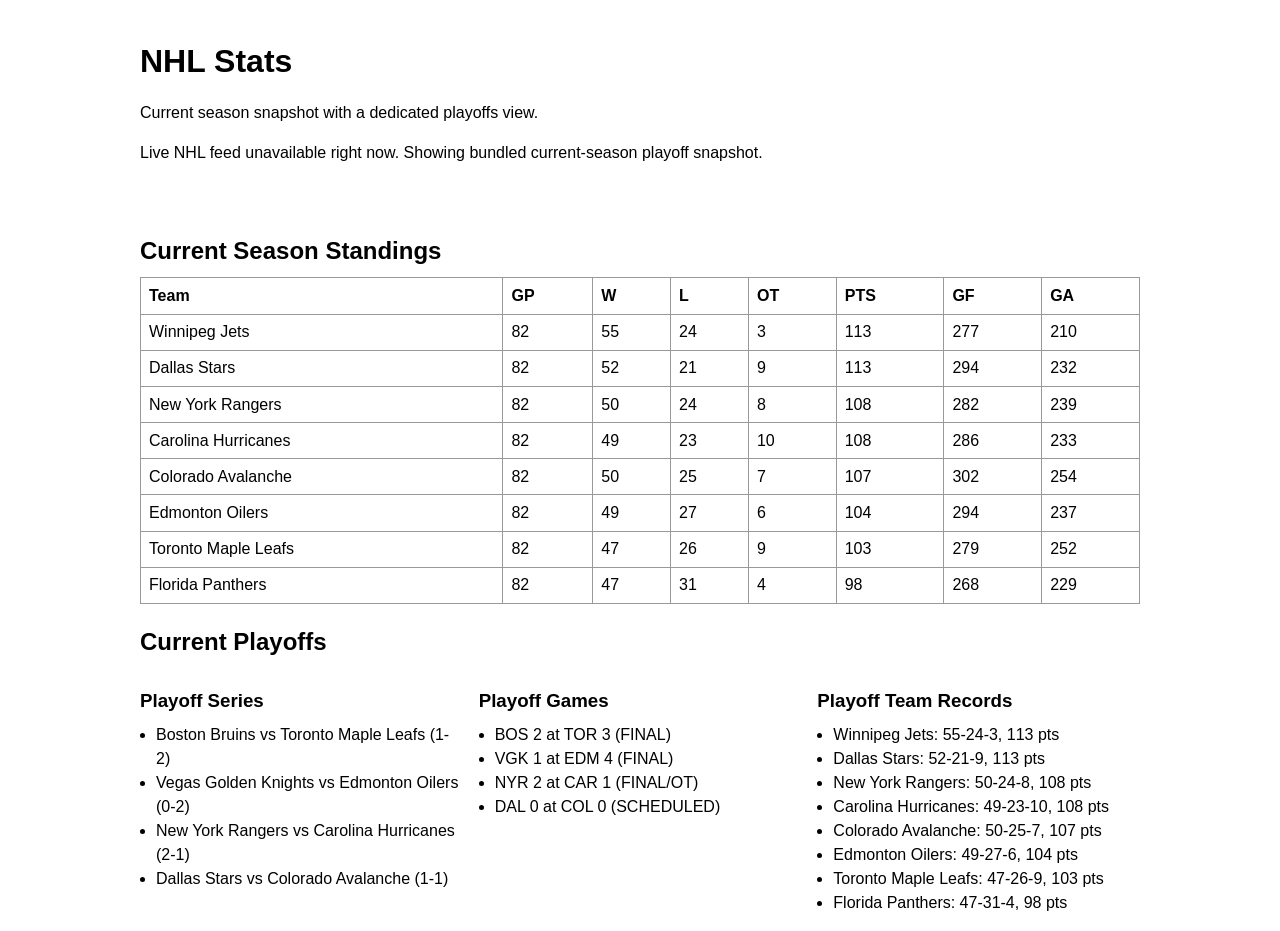
==== index.html @ 1394a2f4 "Add NHL stats homepage with dedicated playoffs section and offline fallback Agent-Logs-Url: https://" ====
<!DOCTYPE html>
<html lang="en">
<head>
  <meta charset="UTF-8" />
  <meta name="viewport" content="width=device-width, initial-scale=1.0" />
  <title>NHL Stats</title>
  <link rel="stylesheet" href="/styles.css" />
</head>
<body>
  <header>
    <h1>NHL Stats</h1>
    <p>Current season snapshot with a dedicated playoffs view.</p>
    <p id="last-updated" aria-live="polite">Loading latest data...</p>
  </header>

  <main>
    <section>
      <h2>Current Season Standings</h2>
      <div class="table-wrap">
        <table aria-label="Current NHL standings">
          <thead>
            <tr>
              <th>Team</th>
              <th>GP</th>
              <th>W</th>
              <th>L</th>
              <th>OT</th>
              <th>PTS</th>
              <th>GF</th>
              <th>GA</th>
            </tr>
          </thead>
          <tbody id="standings-body">
            <tr><td colspan="8">Loading standings...</td></tr>
          </tbody>
        </table>
      </div>
    </section>

    <section>
      <h2>Current Playoffs</h2>
      <div class="playoff-grid">
        <article>
          <h3>Playoff Series</h3>
          <ul id="playoff-series-list">
            <li>Loading playoff series...</li>
          </ul>
        </article>

        <article>
          <h3>Playoff Games</h3>
          <ul id="playoff-games-list">
            <li>Loading playoff games...</li>
          </ul>
        </article>

        <article>
          <h3>Playoff Team Records</h3>
          <ul id="playoff-records-list">
            <li>Loading playoff records...</li>
          </ul>
        </article>
      </div>
    </section>
  </main>

  <script src="/script.js" defer></script>
</body>
</html>
---- styles.css ----
:root {
  color-scheme: light dark;
  font-family: Arial, Helvetica, sans-serif;
}

body {
  margin: 0;
  line-height: 1.5;
}

header,
main {
  max-width: 1000px;
  margin: 0 auto;
  padding: 1rem;
}

h1,
h2,
h3 {
  margin-bottom: 0.5rem;
}

.table-wrap {
  overflow-x: auto;
}

table {
  width: 100%;
  border-collapse: collapse;
}

th,
td {
  border: 1px solid #999;
  padding: 0.35rem 0.5rem;
  text-align: left;
}

.playoff-grid {
  display: grid;
  gap: 1rem;
  grid-template-columns: repeat(auto-fit, minmax(250px, 1fr));
}

ul {
  margin: 0;
  padding-left: 1rem;
}
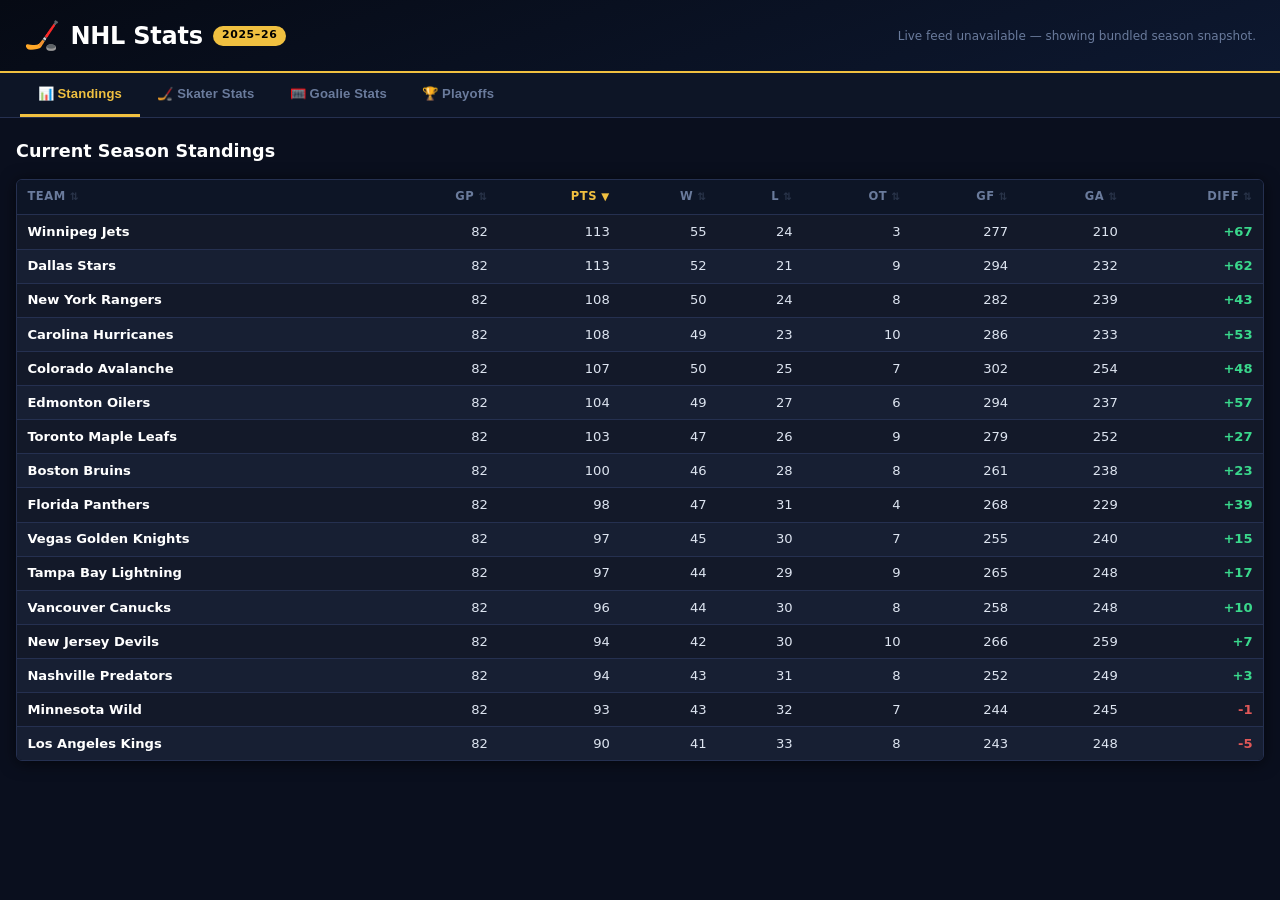
==== commit 1375e795: "feat: NHL Stats 2026 UI redesign + skater/goalie stats with sortable tables Agent-Logs-Url: https://" ====
--- a/index.html
+++ b/index.html
@@ -3,65 +3,178 @@
 <head>
   <meta charset="UTF-8" />
   <meta name="viewport" content="width=device-width, initial-scale=1.0" />
-  <title>NHL Stats</title>
+  <title>NHL Stats 2026</title>
   <link rel="stylesheet" href="/styles.css" />
 </head>
 <body>
   <header>
-    <h1>NHL Stats</h1>
-    <p>Current season snapshot with a dedicated playoffs view.</p>
-    <p id="last-updated" aria-live="polite">Loading latest data...</p>
+    <div class="header-inner">
+      <div class="header-brand">
+        <span class="header-icon" aria-hidden="true">🏒</span>
+        <h1>NHL Stats</h1>
+        <span class="season-badge">2025–26</span>
+      </div>
+      <p id="last-updated" aria-live="polite">Loading data…</p>
+    </div>
   </header>
 
+  <nav class="tab-nav" role="tablist" aria-label="Stats sections">
+    <button class="tab-btn active" data-tab="standings" role="tab" aria-selected="true"  aria-controls="tab-standings">📊 Standings</button>
+    <button class="tab-btn"        data-tab="skaters"  role="tab" aria-selected="false" aria-controls="tab-skaters">🏒 Skater Stats</button>
+    <button class="tab-btn"        data-tab="goalies"  role="tab" aria-selected="false" aria-controls="tab-goalies">🥅 Goalie Stats</button>
+    <button class="tab-btn"        data-tab="playoffs" role="tab" aria-selected="false" aria-controls="tab-playoffs">🏆 Playoffs</button>
+  </nav>
+
   <main>
-    <section>
-      <h2>Current Season Standings</h2>
+
+    <!-- ── Standings ── -->
+    <section id="tab-standings" class="tab-panel active" role="tabpanel">
+      <div class="section-header"><h2>Current Season Standings</h2></div>
       <div class="table-wrap">
         <table aria-label="Current NHL standings">
           <thead>
             <tr>
-              <th>Team</th>
-              <th>GP</th>
-              <th>W</th>
-              <th>L</th>
-              <th>OT</th>
-              <th>PTS</th>
-              <th>GF</th>
-              <th>GA</th>
+              <th class="col-sortable"     data-col="teamName"    data-dir="asc"  title="Team name">Team</th>
+              <th class="col-sortable col-num" data-col="gamesPlayed" data-dir="desc" title="Games Played">GP</th>
+              <th class="col-sortable col-num" data-col="points"      data-dir="desc" title="Points">PTS</th>
+              <th class="col-sortable col-num" data-col="wins"        data-dir="desc" title="Wins">W</th>
+              <th class="col-sortable col-num" data-col="losses"      data-dir="asc"  title="Losses">L</th>
+              <th class="col-sortable col-num" data-col="otLosses"    data-dir="asc"  title="Overtime Losses">OT</th>
+              <th class="col-sortable col-num" data-col="goalFor"     data-dir="desc" title="Goals For">GF</th>
+              <th class="col-sortable col-num" data-col="goalAgainst" data-dir="asc"  title="Goals Against">GA</th>
+              <th class="col-sortable col-num" data-col="goalDiff"    data-dir="desc" title="Goal Differential (GF − GA)">DIFF</th>
             </tr>
           </thead>
           <tbody id="standings-body">
-            <tr><td colspan="8">Loading standings...</td></tr>
+            <tr><td colspan="9">Loading standings…</td></tr>
           </tbody>
         </table>
       </div>
     </section>
 
-    <section>
-      <h2>Current Playoffs</h2>
+    <!-- ── Skater Stats ── -->
+    <section id="tab-skaters" class="tab-panel" role="tabpanel">
+      <div class="section-header"><h2>Skater Stats — 2025–26 Regular Season</h2></div>
+
+      <div class="leaderboard-tabs" role="group" aria-label="Leaderboard preset">
+        <button class="lb-btn active" data-sort="points">🏆 Top Scorers</button>
+        <button class="lb-btn"        data-sort="goals">🎯 Goal Leaders</button>
+        <button class="lb-btn"        data-sort="assists">🍎 Assist Leaders</button>
+        <button class="lb-btn"        data-sort="gameWinningGoals">⚡ GWG Leaders</button>
+      </div>
+
+      <div class="filter-bar">
+        <label class="filter-label">
+          Position
+          <select id="pos-filter">
+            <option value="">All</option>
+            <option value="C">C</option>
+            <option value="L">LW</option>
+            <option value="R">RW</option>
+            <option value="D">D</option>
+          </select>
+        </label>
+        <label class="filter-label">
+          Team
+          <select id="team-filter"><option value="">All Teams</option></select>
+        </label>
+        <label class="filter-label">
+          Min GP
+          <input type="number" id="min-gp-filter" value="10" min="0" max="82" style="width:4rem" />
+        </label>
+        <span id="skater-count" class="result-count"></span>
+      </div>
+
+      <div class="table-wrap">
+        <table id="skater-table" aria-label="NHL skater statistics leaderboard">
+          <thead>
+            <tr>
+              <th class="cell-rank">#</th>
+              <th class="col-sortable"         data-col="skaterFullName"   data-dir="asc"  title="Player name">Player</th>
+              <th class="col-sortable"         data-col="teamAbbrevs"      data-dir="asc"  title="Team">Team</th>
+              <th                              title="Position">Pos</th>
+              <th class="col-sortable col-num" data-col="gamesPlayed"      data-dir="desc" title="Games Played">GP</th>
+              <th class="col-sortable col-num" data-col="goals"            data-dir="desc" title="Goals">G</th>
+              <th class="col-sortable col-num" data-col="assists"          data-dir="desc" title="Assists">A</th>
+              <th class="col-sortable col-num" data-col="points"           data-dir="desc" title="Points (Goals + Assists)">P</th>
+              <th class="col-sortable col-num" data-col="plusMinus"        data-dir="desc" title="Plus/Minus — on-ice goal differential at even strength">+/−</th>
+              <th class="col-sortable col-num" data-col="penaltyMinutes"   data-dir="desc" title="Penalty Minutes">PIM</th>
+              <th class="col-sortable col-num" data-col="pointsPerGame"    data-dir="desc" title="Points per Game played">P/GP</th>
+              <th class="col-sortable col-num" data-col="ppPoints"         data-dir="desc" title="Power-Play Points">PPP</th>
+              <th class="col-sortable col-num" data-col="shPoints"         data-dir="desc" title="Short-Handed Points">SHP</th>
+              <th class="col-sortable col-num" data-col="gameWinningGoals" data-dir="desc" title="Game-Winning Goals — the goal that gives the winner their final margin">GWG</th>
+              <th class="col-sortable col-num" data-col="shots"            data-dir="desc" title="Shots on Goal">SOG</th>
+              <th class="col-sortable col-num" data-col="shootingPctg"     data-dir="desc" title="Shooting Percentage — Goals ÷ Shots × 100">S%</th>
+              <th class="col-sortable col-num" data-col="timeOnIcePerGame" data-dir="desc" title="Average Time on Ice per Game (MM:SS)">TOI/GP</th>
+            </tr>
+          </thead>
+          <tbody id="skater-body">
+            <tr><td colspan="17">Loading skater stats…</td></tr>
+          </tbody>
+        </table>
+      </div>
+    </section>
+
+    <!-- ── Goalie Stats ── -->
+    <section id="tab-goalies" class="tab-panel" role="tabpanel">
+      <div class="section-header"><h2>Goalie Stats — 2025–26 Regular Season</h2></div>
+
+      <div class="filter-bar">
+        <label class="filter-label">
+          Team
+          <select id="goalie-team-filter"><option value="">All Teams</option></select>
+        </label>
+        <label class="filter-label">
+          Min GP
+          <input type="number" id="goalie-min-gp-filter" value="10" min="0" max="82" style="width:4rem" />
+        </label>
+        <span id="goalie-count" class="result-count"></span>
+      </div>
+
+      <div class="table-wrap">
+        <table id="goalie-table" aria-label="NHL goalie statistics leaderboard">
+          <thead>
+            <tr>
+              <th class="cell-rank">#</th>
+              <th class="col-sortable"         data-col="goalieFullName"      data-dir="asc"  title="Goalie name">Goalie</th>
+              <th class="col-sortable"         data-col="teamAbbrevs"         data-dir="asc"  title="Team">Team</th>
+              <th class="col-sortable col-num" data-col="wins"                data-dir="desc" title="Wins">W</th>
+              <th                    col-num   title="Losses">L</th>
+              <th                    col-num   title="Overtime Losses">OT</th>
+              <th class="col-sortable col-num" data-col="gamesPlayed"         data-dir="desc" title="Games Played">GP</th>
+              <th class="col-sortable col-num" data-col="gamesStarted"        data-dir="desc" title="Games Started">GS</th>
+              <th class="col-sortable col-num" data-col="savePctg"            data-dir="desc" title="Save Percentage — Saves ÷ Shots Against">SV%</th>
+              <th class="col-sortable col-num" data-col="goalsAgainstAverage" data-dir="asc"  title="Goals Against Average — lower is better">GAA</th>
+              <th class="col-sortable col-num" data-col="shutouts"            data-dir="desc" title="Shutouts — games with zero goals allowed">SO</th>
+              <th                    col-num   title="Total Time on Ice">TOI</th>
+            </tr>
+          </thead>
+          <tbody id="goalie-body">
+            <tr><td colspan="12">Loading goalie stats…</td></tr>
+          </tbody>
+        </table>
+      </div>
+    </section>
+
+    <!-- ── Playoffs ── -->
+    <section id="tab-playoffs" class="tab-panel" role="tabpanel">
+      <div class="section-header"><h2>2026 Playoffs</h2></div>
       <div class="playoff-grid">
-        <article>
+        <article class="card">
           <h3>Playoff Series</h3>
-          <ul id="playoff-series-list">
-            <li>Loading playoff series...</li>
-          </ul>
+          <ul id="playoff-series-list"><li>Loading…</li></ul>
         </article>
-
-        <article>
-          <h3>Playoff Games</h3>
-          <ul id="playoff-games-list">
-            <li>Loading playoff games...</li>
-          </ul>
+        <article class="card">
+          <h3>Today's Games</h3>
+          <ul id="playoff-games-list"><li>Loading…</li></ul>
         </article>
-
-        <article>
+        <article class="card">
           <h3>Playoff Team Records</h3>
-          <ul id="playoff-records-list">
-            <li>Loading playoff records...</li>
-          </ul>
+          <ul id="playoff-records-list"><li>Loading…</li></ul>
         </article>
       </div>
     </section>
+
   </main>
 
   <script src="/script.js" defer></script>
--- a/styles.css
+++ b/styles.css
@@ -1,49 +1,496 @@
+/* ===========================================
+   CSS Variables
+   =========================================== */
 :root {
-  color-scheme: light dark;
-  font-family: Arial, Helvetica, sans-serif;
+  --clr-bg: #0a0f1e;
+  --clr-bg-card: #131929;
+  --clr-bg-alt: #171f33;
+  --clr-bg-hover: #1e2e50;
+  --clr-nav-bg: #0d1526;
+  --clr-border: #253050;
+  --clr-text: #dde4f0;
+  --clr-text-muted: #6a7b9c;
+  --clr-gold: #f0c040;
+  --clr-gold-dark: #c09830;
+  --clr-blue: #3a80f0;
+  --clr-green: #3ad88c;
+  --clr-red: #e05858;
+  --clr-silver: #b0bec5;
+  --clr-bronze: #cd8040;
+  --radius: 6px;
+  --shadow: 0 2px 16px rgba(0, 0, 0, 0.6);
+  font-family: 'Segoe UI', system-ui, -apple-system, Arial, sans-serif;
+  color-scheme: dark;
+}
+
+/* ===========================================
+   Base / Reset
+   =========================================== */
+*, *::before, *::after {
+  box-sizing: border-box;
 }
 
 body {
   margin: 0;
+  background: var(--clr-bg);
+  color: var(--clr-text);
   line-height: 1.5;
-}
-
-header,
+  font-size: 14px;
+}
+
+/* ===========================================
+   Header
+   =========================================== */
+header {
+  background: linear-gradient(160deg, #060a14 0%, #0d1830 100%);
+  border-bottom: 2px solid var(--clr-gold);
+  padding: 1.1rem 1.5rem;
+}
+
+.header-inner {
+  max-width: 1300px;
+  margin: 0 auto;
+  display: flex;
+  align-items: center;
+  justify-content: space-between;
+  flex-wrap: wrap;
+  gap: 0.5rem;
+}
+
+.header-brand {
+  display: flex;
+  align-items: center;
+  gap: 0.65rem;
+}
+
+.header-icon {
+  font-size: 1.8rem;
+  line-height: 1;
+}
+
+h1 {
+  margin: 0;
+  font-size: 1.5rem;
+  font-weight: 800;
+  color: #fff;
+  letter-spacing: -0.01em;
+}
+
+.season-badge {
+  background: var(--clr-gold);
+  color: #000;
+  font-size: 0.68rem;
+  font-weight: 700;
+  padding: 0.12rem 0.55rem;
+  border-radius: 999px;
+  letter-spacing: 0.06em;
+  text-transform: uppercase;
+}
+
+#last-updated {
+  margin: 0;
+  font-size: 0.75rem;
+  color: var(--clr-text-muted);
+}
+
+/* ===========================================
+   Tab Navigation
+   =========================================== */
+.tab-nav {
+  background: var(--clr-nav-bg);
+  border-bottom: 1px solid var(--clr-border);
+  display: flex;
+  padding: 0 1.25rem;
+  overflow-x: auto;
+  scrollbar-width: none;
+  -ms-overflow-style: none;
+}
+
+.tab-nav::-webkit-scrollbar {
+  display: none;
+}
+
+.tab-btn {
+  background: none;
+  border: none;
+  border-bottom: 3px solid transparent;
+  color: var(--clr-text-muted);
+  font-size: 0.82rem;
+  font-weight: 600;
+  padding: 0.8rem 1.1rem;
+  cursor: pointer;
+  white-space: nowrap;
+  transition: color 0.15s, border-color 0.15s;
+  letter-spacing: 0.01em;
+}
+
+.tab-btn:hover {
+  color: var(--clr-text);
+}
+
+.tab-btn.active {
+  color: var(--clr-gold);
+  border-bottom-color: var(--clr-gold);
+}
+
+/* ===========================================
+   Main Content
+   =========================================== */
 main {
-  max-width: 1000px;
+  max-width: 1300px;
   margin: 0 auto;
-  padding: 1rem;
-}
-
-h1,
-h2,
-h3 {
+  padding: 1.25rem 1rem 2rem;
+}
+
+.tab-panel {
+  display: none;
+}
+
+.tab-panel.active {
+  display: block;
+}
+
+/* ===========================================
+   Section Headers
+   =========================================== */
+.section-header {
+  margin-bottom: 0.9rem;
+}
+
+.section-header h2 {
+  margin: 0;
+  font-size: 1.1rem;
+  font-weight: 700;
+  color: #fff;
+}
+
+h2, h3 {
+  margin-top: 0;
   margin-bottom: 0.5rem;
 }
 
+/* ===========================================
+   Leaderboard Sub-Tabs
+   =========================================== */
+.leaderboard-tabs {
+  display: flex;
+  gap: 0.4rem;
+  margin-bottom: 0.75rem;
+  flex-wrap: wrap;
+}
+
+.lb-btn {
+  background: var(--clr-bg-card);
+  border: 1px solid var(--clr-border);
+  color: var(--clr-text-muted);
+  font-size: 0.78rem;
+  font-weight: 600;
+  padding: 0.38rem 0.85rem;
+  border-radius: var(--radius);
+  cursor: pointer;
+  transition: background 0.12s, color 0.12s, border-color 0.12s;
+}
+
+.lb-btn:hover {
+  border-color: var(--clr-blue);
+  color: var(--clr-text);
+}
+
+.lb-btn.active {
+  background: var(--clr-blue);
+  border-color: var(--clr-blue);
+  color: #fff;
+}
+
+/* ===========================================
+   Filter Bar
+   =========================================== */
+.filter-bar {
+  display: flex;
+  align-items: center;
+  gap: 1rem;
+  margin-bottom: 0.75rem;
+  flex-wrap: wrap;
+}
+
+.filter-label {
+  display: flex;
+  align-items: center;
+  gap: 0.4rem;
+  font-size: 0.78rem;
+  color: var(--clr-text-muted);
+}
+
+.filter-label select,
+.filter-label input[type="number"] {
+  background: var(--clr-bg-card);
+  border: 1px solid var(--clr-border);
+  color: var(--clr-text);
+  border-radius: var(--radius);
+  padding: 0.28rem 0.5rem;
+  font-size: 0.78rem;
+  min-width: 0;
+}
+
+.filter-label select:focus,
+.filter-label input:focus {
+  outline: 2px solid var(--clr-blue);
+  outline-offset: 1px;
+  border-color: transparent;
+}
+
+.result-count {
+  font-size: 0.73rem;
+  color: var(--clr-text-muted);
+  margin-left: auto;
+}
+
+/* ===========================================
+   Tables
+   =========================================== */
 .table-wrap {
   overflow-x: auto;
+  border-radius: var(--radius);
+  border: 1px solid var(--clr-border);
+  box-shadow: var(--shadow);
 }
 
 table {
   width: 100%;
   border-collapse: collapse;
-}
-
-th,
+  font-size: 0.82rem;
+}
+
+thead {
+  position: sticky;
+  top: 0;
+  z-index: 2;
+}
+
+thead tr {
+  background: #0d1526;
+}
+
+th {
+  padding: 0.55rem 0.65rem;
+  text-align: left;
+  font-size: 0.72rem;
+  font-weight: 700;
+  text-transform: uppercase;
+  letter-spacing: 0.05em;
+  color: var(--clr-text-muted);
+  white-space: nowrap;
+  border-bottom: 1px solid var(--clr-border);
+  user-select: none;
+}
+
+th.col-num {
+  text-align: right;
+}
+
+th.col-sortable {
+  cursor: pointer;
+}
+
+th.col-sortable::after {
+  content: ' ⇅';
+  opacity: 0.3;
+  font-size: 0.65rem;
+}
+
+th.col-sortable:hover {
+  color: var(--clr-text);
+}
+
+th.col-sortable:hover::after {
+  opacity: 0.6;
+}
+
+th.sort-asc::after {
+  content: ' ▲';
+  opacity: 1;
+  color: var(--clr-gold);
+}
+
+th.sort-desc::after {
+  content: ' ▼';
+  opacity: 1;
+  color: var(--clr-gold);
+}
+
+th.sort-asc,
+th.sort-desc {
+  color: var(--clr-gold);
+}
+
 td {
-  border: 1px solid #999;
-  padding: 0.35rem 0.5rem;
-  text-align: left;
-}
-
+  padding: 0.42rem 0.65rem;
+  border-bottom: 1px solid var(--clr-border);
+  white-space: nowrap;
+}
+
+td.num {
+  text-align: right;
+}
+
+tbody tr:nth-child(even) {
+  background: var(--clr-bg-alt);
+}
+
+tbody tr:nth-child(odd) {
+  background: var(--clr-bg-card);
+}
+
+tbody tr:hover {
+  background: var(--clr-bg-hover);
+}
+
+tbody tr:last-child td {
+  border-bottom: none;
+}
+
+/* ===========================================
+   Table – Special Cells
+   =========================================== */
+.cell-rank {
+  text-align: center;
+  color: var(--clr-text-muted);
+  font-size: 0.75rem;
+  width: 2rem;
+}
+
+.cell-name {
+  font-weight: 600;
+  color: #fff;
+  min-width: 130px;
+}
+
+.pm-pos {
+  color: var(--clr-green);
+  font-weight: 600;
+}
+
+.pm-neg {
+  color: var(--clr-red);
+  font-weight: 600;
+}
+
+/* Percentile badges */
+.badge {
+  display: inline-block;
+  font-size: 0.6rem;
+  font-weight: 700;
+  padding: 0.06rem 0.4rem;
+  border-radius: 999px;
+  margin-left: 0.35rem;
+  vertical-align: middle;
+  text-transform: uppercase;
+  letter-spacing: 0.04em;
+}
+
+.badge-gold {
+  background: rgba(240, 192, 64, 0.16);
+  color: var(--clr-gold);
+  border: 1px solid var(--clr-gold-dark);
+}
+
+.badge-silver {
+  background: rgba(176, 190, 197, 0.13);
+  color: var(--clr-silver);
+  border: 1px solid #7090a0;
+}
+
+.badge-bronze {
+  background: rgba(205, 128, 64, 0.13);
+  color: var(--clr-bronze);
+  border: 1px solid #9a6028;
+}
+
+/* ===========================================
+   Playoffs Section
+   =========================================== */
 .playoff-grid {
   display: grid;
   gap: 1rem;
-  grid-template-columns: repeat(auto-fit, minmax(250px, 1fr));
+  grid-template-columns: repeat(auto-fit, minmax(260px, 1fr));
+}
+
+.card {
+  background: var(--clr-bg-card);
+  border: 1px solid var(--clr-border);
+  border-radius: var(--radius);
+  padding: 1rem 1.2rem;
+  box-shadow: var(--shadow);
+}
+
+.card h3 {
+  margin: 0 0 0.75rem;
+  font-size: 0.85rem;
+  font-weight: 700;
+  color: var(--clr-gold);
+  text-transform: uppercase;
+  letter-spacing: 0.07em;
 }
 
 ul {
   margin: 0;
-  padding-left: 1rem;
-}
+  padding: 0;
+  list-style: none;
+}
+
+ul li {
+  padding: 0.38rem 0;
+  border-bottom: 1px solid var(--clr-border);
+  font-size: 0.83rem;
+  color: var(--clr-text);
+}
+
+ul li:last-child {
+  border-bottom: none;
+}
+
+/* ===========================================
+   Tooltips — browsers show title on hover
+   =========================================== */
+th[title] {
+  cursor: pointer;
+}
+
+th:not(.col-sortable)[title] {
+  cursor: help;
+}
+
+/* ===========================================
+   Responsive
+   =========================================== */
+@media (max-width: 680px) {
+  header {
+    padding: 0.85rem 1rem;
+  }
+
+  h1 {
+    font-size: 1.2rem;
+  }
+
+  .header-icon {
+    font-size: 1.4rem;
+  }
+
+  .tab-btn {
+    padding: 0.7rem 0.85rem;
+    font-size: 0.78rem;
+  }
+
+  main {
+    padding: 1rem 0.75rem 2rem;
+  }
+
+  .filter-bar {
+    gap: 0.6rem;
+  }
+
+  .result-count {
+    margin-left: 0;
+    width: 100%;
+  }
+}
